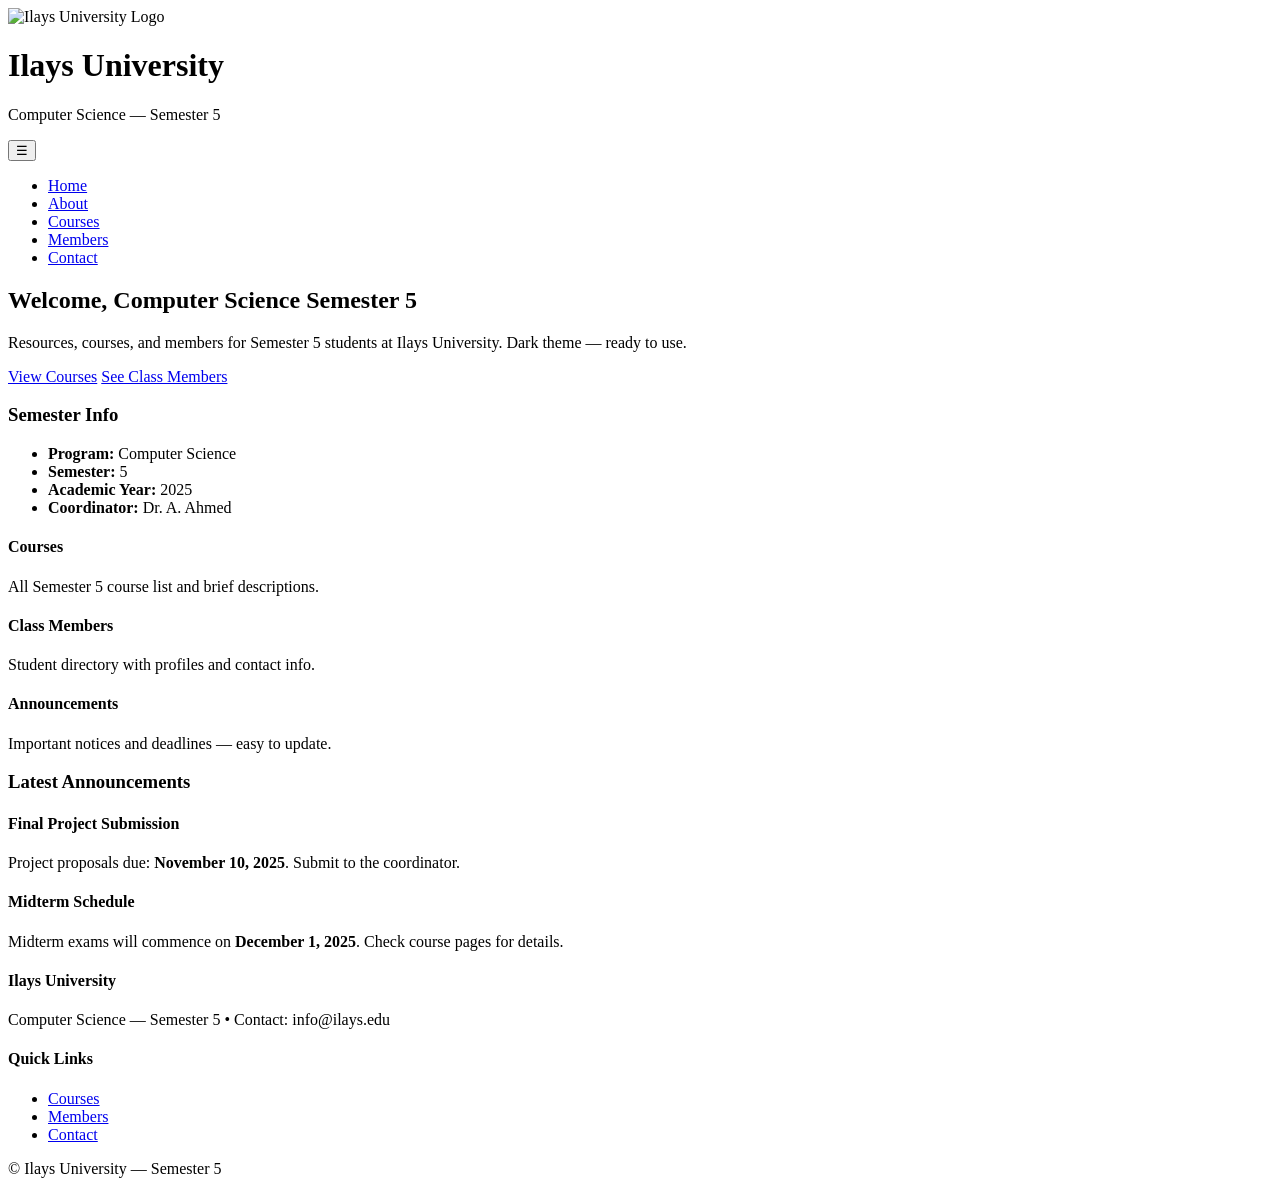
==== index.html @ 2acbf360 "Add files via upload" ====
<!doctype html>
<html lang="en">
<head>
  <meta charset="utf-8" />
  <meta name="viewport" content="width=device-width,initial-scale=1" />
  <title>Computer Science — Semester 5 | Ilays University</title>
  <link rel="stylesheet" href="assets/css/styles.css">
</head>
<body>
  <header class="site-header">
    <div class="container header-inner">
      <div class="brand">
        <img src="assets/images/logo.png" alt="Ilays University Logo" class="logo">
        <div>
          <h1>Ilays University</h1>
          <p class="tag">Computer Science — Semester 5</p>
        </div>
      </div>
      <nav class="main-nav" id="mainNav">
        <button class="nav-toggle" id="navToggle" aria-label="Open navigation">☰</button>
        <ul class="nav-list">
          <li><a href="index.html" class="active">Home</a></li>
          <li><a href="about.html">About</a></li>
          <li><a href="courses.html">Courses</a></li>
          <li><a href="members.html">Members</a></li>
          <li><a href="contact.html">Contact</a></li>
        </ul>
      </nav>
    </div>
  </header>

  <main>
    <section class="hero">
      <div class="container hero-grid">
        <div class="hero-text">
          <h2>Welcome, Computer Science Semester 5</h2>
          <p>Resources, courses, and members for Semester 5 students at Ilays University. Dark theme — ready to use.</p>
          <p class="cta-row">
            <a class="btn" href="courses.html">View Courses</a>
            <a class="btn btn-outline" href="members.html">See Class Members</a>
          </p>
        </div>
        <div class="hero-card">
          <h3>Semester Info</h3>
          <ul class="info-list">
            <li><strong>Program:</strong> Computer Science</li>
            <li><strong>Semester:</strong> 5</li>
            <li><strong>Academic Year:</strong> 2025</li>
            <li><strong>Coordinator:</strong> Dr. A. Ahmed</li>
          </ul>
        </div>
      </div>
    </section>

    <section class="features container">
      <div class="feature">
        <h4>Courses</h4>
        <p>All Semester 5 course list and brief descriptions.</p>
      </div>
      <div class="feature">
        <h4>Class Members</h4>
        <p>Student directory with profiles and contact info.</p>
      </div>
      <div class="feature">
        <h4>Announcements</h4>
        <p>Important notices and deadlines — easy to update.</p>
      </div>
    </section>

    <section class="announcements container">
      <h3>Latest Announcements</h3>
      <div class="announcement-list">
        <article class="announcement">
          <h4>Final Project Submission</h4>
          <p>Project proposals due: <strong>November 10, 2025</strong>. Submit to the coordinator.</p>
        </article>
        <article class="announcement">
          <h4>Midterm Schedule</h4>
          <p>Midterm exams will commence on <strong>December 1, 2025</strong>. Check course pages for details.</p>
        </article>
      </div>
    </section>
  </main>

  <footer class="site-footer">
    <div class="container footer-grid">
      <div>
        <h4>Ilays University</h4>
        <p>Computer Science — Semester 5 • Contact: info@ilays.edu</p>
      </div>
      <div>
        <h4>Quick Links</h4>
        <ul>
          <li><a href="courses.html">Courses</a></li>
          <li><a href="members.html">Members</a></li>
          <li><a href="contact.html">Contact</a></li>
        </ul>
      </div>
    </div>
    <div class="footer-bottom container">
      <p>&copy; <span id="year"></span> Ilays University — Semester 5</p>
    </div>
  </footer>

  <script src="assets/js/main.js"></script>
</body>
</html>
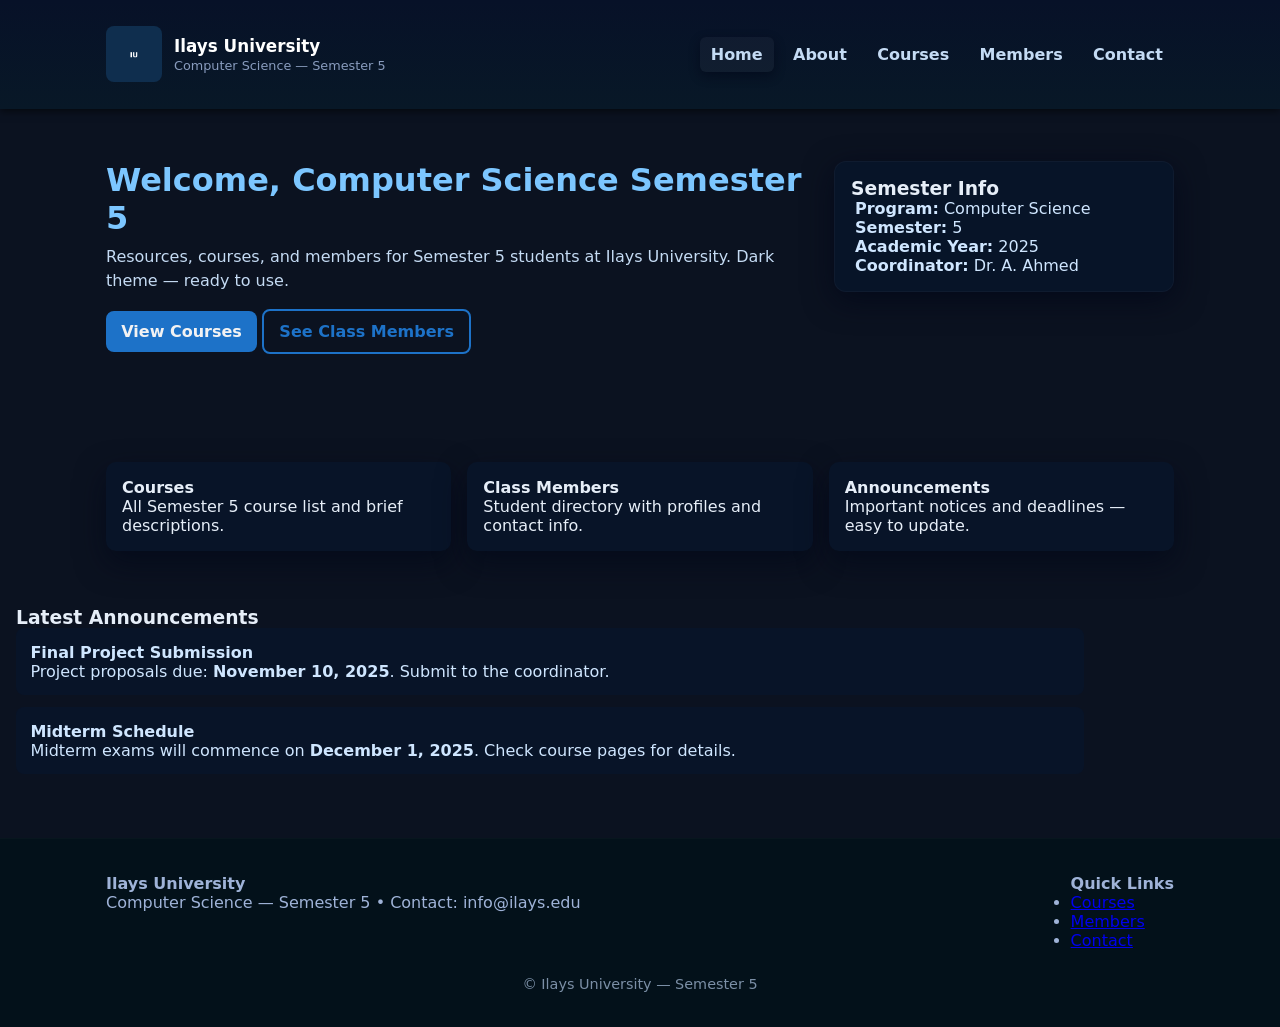
==== commit 992ea8b6: "Update index.html" ====
--- a/index.html
+++ b/index.html
@@ -4,13 +4,13 @@
   <meta charset="utf-8" />
   <meta name="viewport" content="width=device-width,initial-scale=1" />
   <title>Computer Science — Semester 5 | Ilays University</title>
-  <link rel="stylesheet" href="assets/css/styles.css">
+  <link rel="stylesheet" href="styles.css">
 </head>
 <body>
   <header class="site-header">
     <div class="container header-inner">
       <div class="brand">
-        <img src="assets/images/logo.png" alt="Ilays University Logo" class="logo">
+        <img src="logo.png" alt="Ilays University Logo" class="logo">
         <div>
           <h1>Ilays University</h1>
           <p class="tag">Computer Science — Semester 5</p>
--- a/styles.css
+++ b/styles.css
@@ -0,0 +1,81 @@
+
+/* Dark theme styles for Ilays University Semester 5 site */
+* { box-sizing: border-box; margin: 0; padding: 0; }
+html,body { height: 100%; font-family: Inter, system-ui, -apple-system, "Segoe UI", Roboto, "Helvetica Neue", Arial; color:#e6eef8; background:#0b1220; }
+
+/* Layout helpers */
+.container { max-width:1100px; margin:0 auto; padding:1rem; }
+.header-inner { display:flex; align-items:center; justify-content:space-between; gap:1rem; }
+.brand { display:flex; align-items:center; gap:0.75rem; }
+.logo { width:56px; height:56px; object-fit:cover; border-radius:8px; }
+
+/* Header/nav */
+.site-header { background: linear-gradient(180deg, #071128 0%, #081827 100%); color:#e6eef8; padding:0.65rem 0; position:sticky; top:0; z-index:50; box-shadow:0 2px 8px rgba(0,0,0,0.6); }
+.site-header h1 { font-size:1.05rem; margin-bottom:0.15rem; color:#fff; }
+.site-header .tag { font-size:0.8rem; opacity:0.85; color:#9fb3d8; }
+
+.main-nav { display:flex; align-items:center; gap:1rem; }
+.nav-list { list-style:none; display:flex; gap:0.5rem; align-items:center; }
+.nav-list li a { color:#cfe6ff; text-decoration:none; padding:0.5rem 0.7rem; border-radius:6px; display:inline-block; font-weight:600; opacity:0.95; }
+.nav-list li a:hover, .nav-list li a.active { background:rgba(255,255,255,0.04); box-shadow:0 4px 12px rgba(2,6,23,0.6); }
+
+.nav-toggle { display:none; background:transparent; border:0; color:#cfe6ff; font-size:1.3rem; }
+
+/* Hero */
+.hero { padding:2.25rem 0; }
+.hero-grid { display:grid; grid-template-columns:1fr 340px; gap:1.25rem; align-items:start; }
+.hero-text h2 { font-size:2rem; margin-bottom:0.5rem; color:#7cc6ff; }
+.hero-text p { color:#cfe6ff; line-height:1.5; margin-bottom:1rem; opacity:0.95; }
+.hero-card { background:#071428; padding:1rem; border-radius:12px; box-shadow: 0 8px 30px rgba(2,6,23,0.7); border:1px solid rgba(255,255,255,0.03); }
+.info-list { list-style:none; padding-left:0.25rem; color:#cfe6ff; }
+
+/* Buttons */
+.btn { display:inline-block; background:#1f78d1; color:white; padding:0.55rem 0.95rem; border-radius:8px; text-decoration:none; font-weight:700; }
+.btn-outline { background:transparent; border:2px solid #1f78d1; color:#1f78d1; }
+
+/* Features */
+.features { display:grid; grid-template-columns:repeat(3,1fr); gap:1rem; margin-top:1.5rem; }
+.feature { background:#081428; padding:1rem; border-radius:10px; box-shadow:0 12px 30px rgba(2,6,23,0.6); }
+
+/* Announcements */
+.announcements { margin:1.5rem 0 3rem; }
+.announcement-list { display:grid; gap:0.75rem; }
+.announcement { background:#081428; padding:0.9rem; border-radius:8px; color:#cfe6ff; }
+
+/* Courses */
+.course-grid { display:grid; grid-template-columns:repeat(auto-fit, minmax(220px, 1fr)); gap:1rem; margin-top:1rem; }
+.course-card { background:#081428; padding:1rem; border-radius:10px; box-shadow:0 12px 30px rgba(2,6,23,0.6); }
+
+/* Members */
+.members-grid { display:grid; grid-template-columns:repeat(auto-fit, minmax(200px,1fr)); gap:1rem; margin-top:1rem; }
+.member-card { background:#0c2130; padding:0.85rem; border-radius:10px; text-align:center; cursor:pointer; box-shadow:0 12px 30px rgba(2,6,23,0.6); transition:transform .18s ease; }
+.member-card:hover, .member-card:focus { transform:translateY(-6px); outline:none; }
+.member-card img { width:90px; height:90px; object-fit:cover; border-radius:50%; display:block; margin:0 auto 0.5rem; border:2px solid rgba(255,255,255,0.04); }
+
+/* Modal */
+.modal { position:fixed; inset:0; display:none; align-items:center; justify-content:center; background:rgba(2,6,23,0.75); padding:1rem; z-index:2000; }
+.modal.open { display:flex; }
+.modal-content { background:#071428; padding:1.25rem; border-radius:10px; max-width:420px; width:100%; position:relative; text-align:center; color:#cfe6ff; box-shadow:0 20px 60px rgba(2,6,23,0.8); }
+.modal-content img { width:110px; height:110px; object-fit:cover; border-radius:50%; margin-bottom:.5rem; border:3px solid rgba(255,255,255,0.04); }
+.modal-close { position:absolute; top:8px; right:8px; background:transparent; border:0; font-size:1.1rem; cursor:pointer; color:#cfe6ff; }
+
+/* Contact form */
+.contact-form { background:#071428; padding:1rem; border-radius:10px; box-shadow:0 12px 30px rgba(2,6,23,0.6); max-width:760px; }
+.contact-form label { display:block; margin-bottom:0.6rem; color:#cfe6ff; }
+.contact-form input, .contact-form textarea { width:100%; padding:0.6rem; border-radius:8px; border:1px solid rgba(255,255,255,0.04); font-size:0.95rem; background:#06121b; color:#e6eef8; }
+.form-actions { margin-top:0.6rem; display:flex; gap:0.5rem; align-items:center; }
+.form-msg { margin-top:0.6rem; color: #86efac; }
+
+/* Footer */
+.site-footer { margin-top:2rem; padding:1.2rem 0; background:#03111a; border-top:1px solid rgba(255,255,255,0.02); color:#9fb3d8; }
+.footer-grid { display:flex; justify-content:space-between; gap:1rem; align-items:flex-start; flex-wrap:wrap; }
+.footer-bottom { text-align:center; padding-top:0.6rem; font-size:0.9rem; color:#7b8fa6; }
+
+/* Responsive */
+@media (max-width:900px) {
+  .hero-grid { grid-template-columns:1fr; }
+  .features { grid-template-columns:1fr; }
+  .nav-list { display:none; position:absolute; right:0; top:64px; background:linear-gradient(180deg,#071128,#081827); padding:1rem; border-radius:8px; box-shadow:0 8px 22px rgba(2,6,23,0.9); }
+  .nav-list.show { display:flex; flex-direction:column; gap:0.25rem; }
+  .nav-toggle { display:inline-block; }
+}
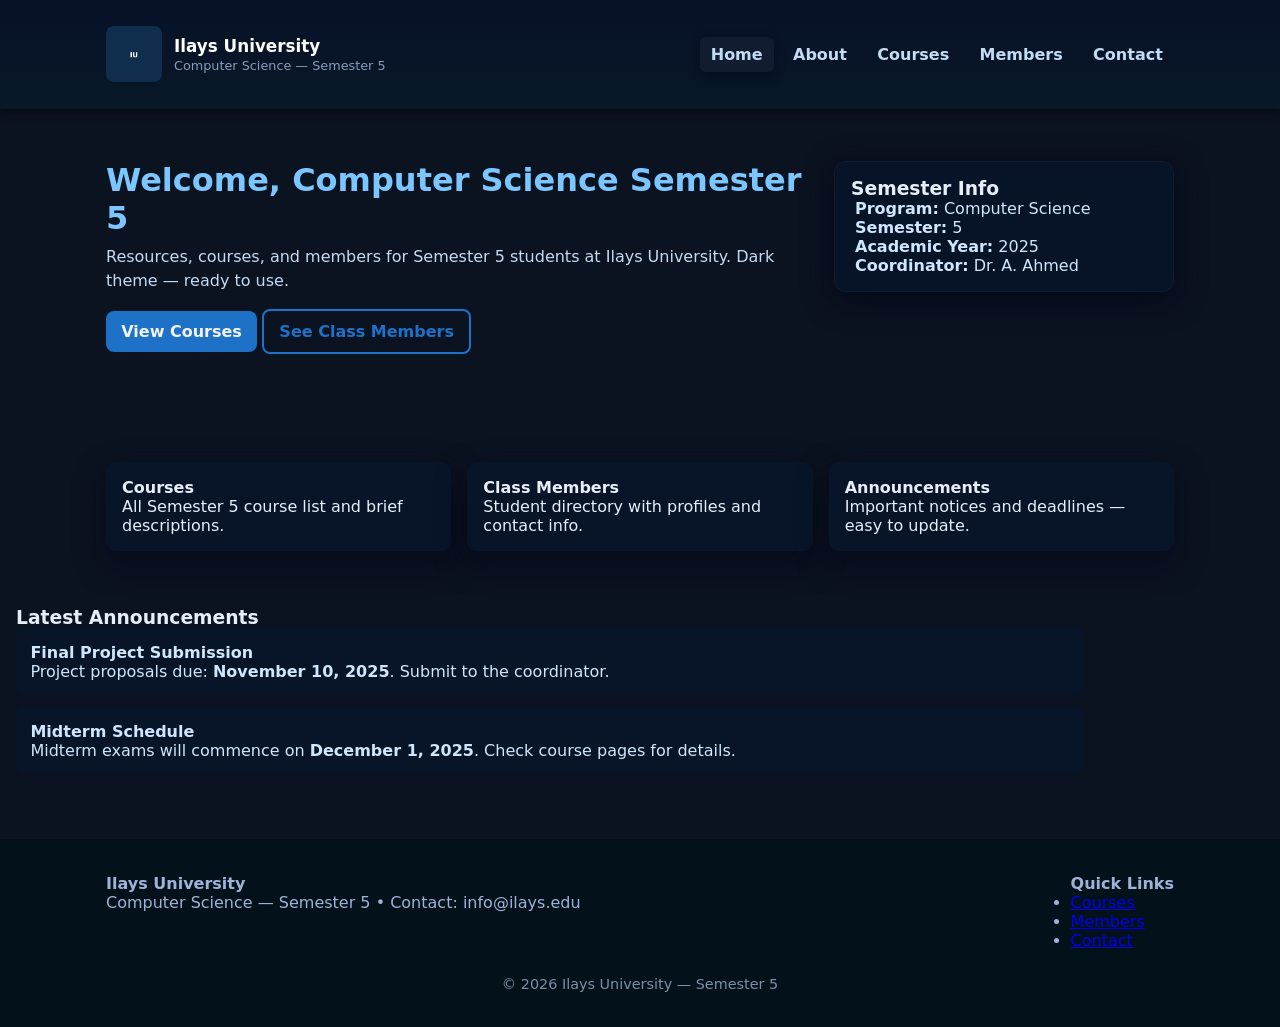
==== commit c914d7ad: "Update index 2.html" ====
--- a/index.html
+++ b/index.html
@@ -102,6 +102,6 @@
     </div>
   </footer>
 
-  <script src="assets/js/main.js"></script>
+  <script src="main.js"></script>
 </body>
 </html>
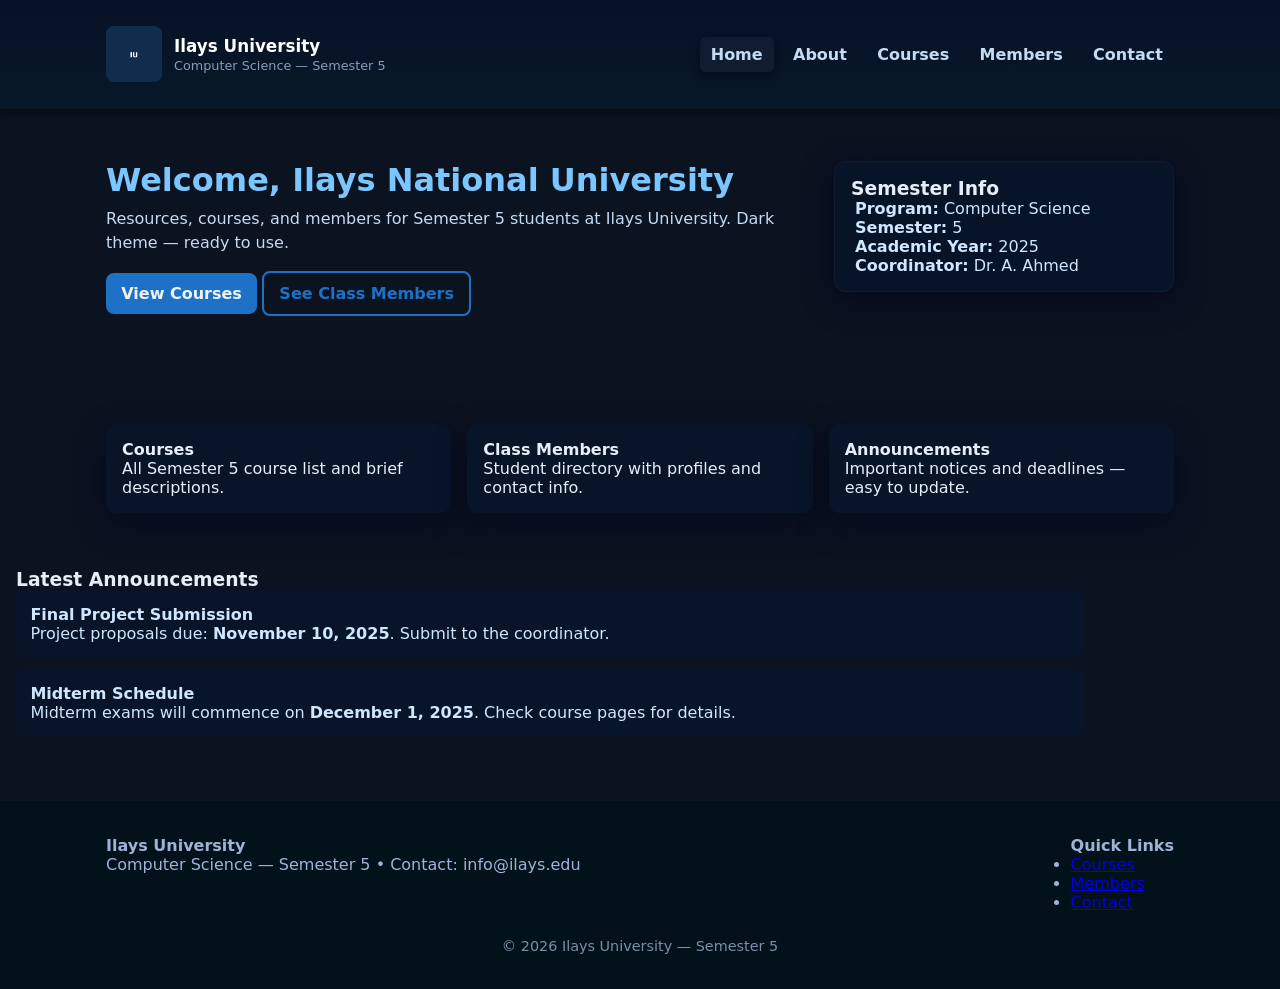
==== commit 94f61eb7: "Update index 10.html" ====
--- a/index.html
+++ b/index.html
@@ -33,7 +33,7 @@
     <section class="hero">
       <div class="container hero-grid">
         <div class="hero-text">
-          <h2>Welcome, Computer Science Semester 5</h2>
+          <h2>Welcome, Ilays National University</h2>
           <p>Resources, courses, and members for Semester 5 students at Ilays University. Dark theme — ready to use.</p>
           <p class="cta-row">
             <a class="btn" href="courses.html">View Courses</a>
